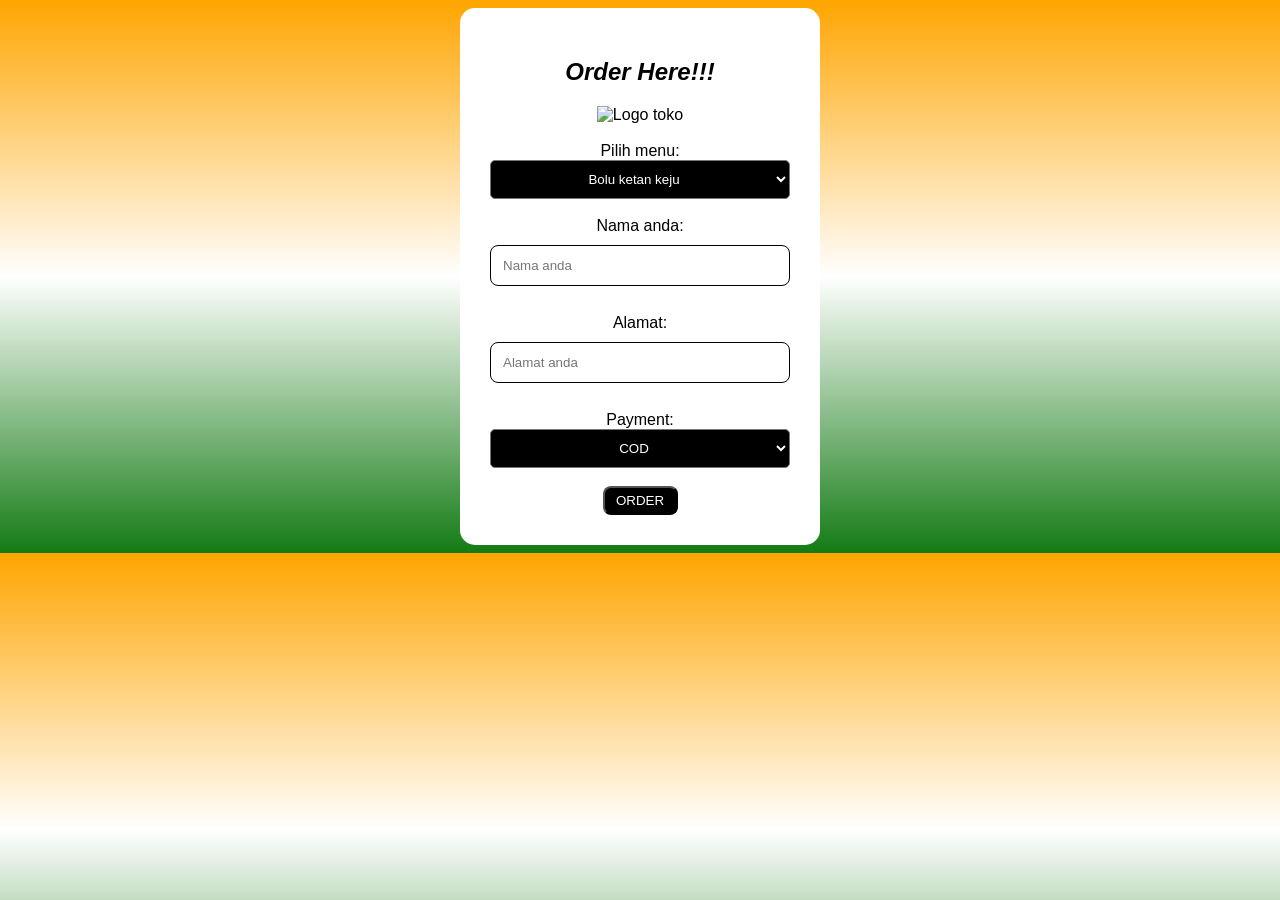
==== order.html @ 338bf414 "Upload project" ====
<!DOCTYPE html>
<html lang="en">
<head>
    <meta charset="UTF-8">
    <meta name="viewport" content="width=device-width, initial-scale=1.0">
    <title>order now</title>
    <link rel="stylesheet" href="style.css">
    <style>
        body {
            background: linear-gradient(
                180deg,
                orange,
                white,
                rgb(20, 123, 20)
            );
        }

       input {
        width: 100%;
        background: linear-gradient(
            180deg,
            
        );
       } 
    </style>
</head>
<body>
    <center>
        <div class="login-box">
        <h2><i>Order Here!!!</i></h2>
        <img src="c:\Users\anwar\Downloads\Logo Lindz Pastry dengan Bingkai Emas.png" alt="Logo toko" height="200px" width="200px"><br></br>
        <label>Pilih menu:</label>
        <select>
            <option>Bolu ketan keju</option>
            <option>Pie buah</option>
            <option>Hantaran,Hampers</option>
            <option>Kue putri salju</option>
            <option>Kue sagu keju</option>
            <option>kue nastar</option>
            <option>Snack box</option>
            <option>Puding coklat</option>
            </select>
            <br></br>

            <label>Nama anda:</label>
            <input 
            type="text"
            nama="Nama anda"
            placeholder="Nama anda"
            required>
            <br></br> 

            <label>Alamat:</label>
            <input 
            type="text"
            nama="Alamat anda"
            placeholder="Alamat anda"
            required>
            <br></br>
            <lavel>Payment:</lavel>
            <select class="select">
                <option>COD</option>
                <option>QRISS</option>
                <option>GOPAY</option>
                <option>OVO</option>
                <option>ALFAMART</option>
            </select>
            <br></br>
            <button type="submit">ORDER</button>
            </div>
    </center>
</body>
</html>
---- style.css ----
.menu-container {
    display: grid;
    gap: 20px;
    flex-direction: row;
    margin: 20 auto;
    grid-template-columns: repeat(4 ,1fr);
    padding: 10px;
    box-sizing: border-box;
}

.card {
    width: 100%;
    padding: 10px;
    border-radius: 10px;
    border: 2px solid black;
    box-sizing: border-box;
     box-shadow: 0 5px 15px rgba(0, 0, 0, 0.2);

    transition: 0.3s;
    cursor: pointer;
   transition: all 0.3s ease;
    transition: transform 0.3s ease,
                box-shadow 0.3s ease;
}

.card img {
    width: 100%;
    height: 180px;
    object-fit: cover;
    border-radius: 8px;
}

.card:active {
    transform: scale(0.95);
}

.card.dipilih {
    transform: translateY(-5px);
    box-shadow: 0 10px 25px rgba(0, 0, 0, 0.3);
    border-color: #ff9800;
}

.card:hover {
    transform: translateY(-10px) scale(1.03);
    box-shadow: 0 15px 30px rgba(0, 0, 0, 0.3);
}

select {
    background-color: black;
    background: black;
    padding: 10px;
    width: 100%;
    border-radius: 5px;
    color: white;
    text-align: center;
}

button {
    background-color: black;
    background: black;
    border-radius: 8px;
    width: 25%;
    text-align: center;
    padding: 5px;
    color: white;
}

input{
    width: 25%;
    border-radius:5px;
}
    

input {
    border: 1px solid black;
    padding: 10px;
}
  
img {
    background: transparent;
}

#Menu {
    color: rgb(9, 1, 1);
}

.login-box {
    width: 300px;
    background: white;
    padding: 30px;
    border-radius: 15px;
    box-shadow: 0 4px 15px rba(0, 0, 0, 0,15);
    text-align: center;
}

.login-box input {
    width: 100%;
    box-sizing: border-box;
    padding: 12px;
    margin: 10px 0;
    border: 1px solid b;
    border-radius: 8px;
}

#Kredit {
    text-align: center;
    background: black;
    width: 100%;
    padding: 20px;
    border-radius: 12px;
    text-align: center;
}

body {
    text-align: center;
    font-family: Georgia,sans-serif;
}

footer {
    color: white;
    background-color: black;
}
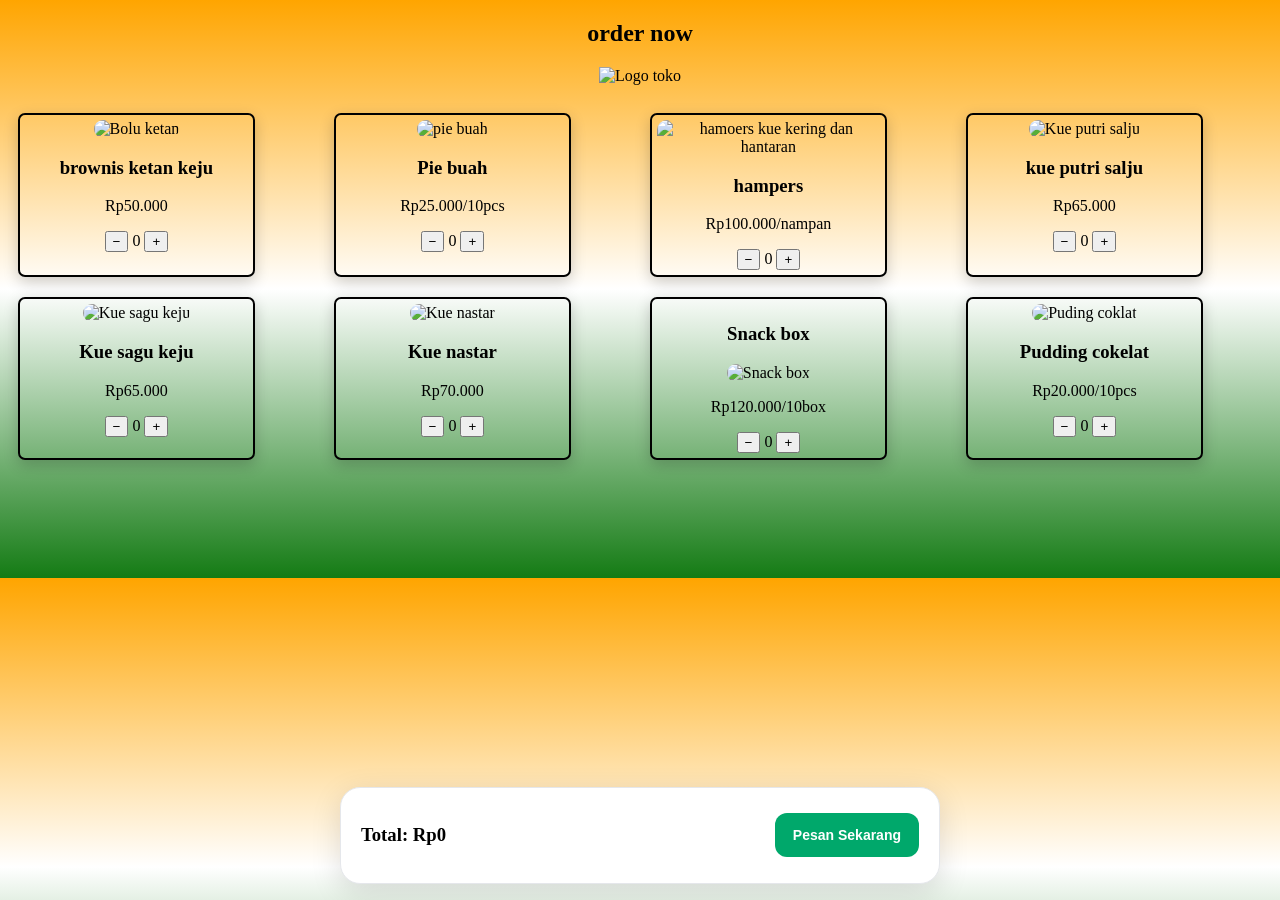
==== commit d00c9ba0: "Update fitur pesanan WhatsApp" ====
--- a/order.html
+++ b/order.html
@@ -4,8 +4,8 @@
     <meta charset="UTF-8">
     <meta name="viewport" content="width=device-width, initial-scale=1.0">
     <title>order now</title>
-    <link rel="stylesheet" href="style.css">
     <style>
+        
         body {
             background: linear-gradient(
                 180deg,
@@ -13,61 +13,274 @@
                 white,
                 rgb(20, 123, 20)
             );
+            text-align: center;
+            font-family: Georgia, 'Times New Roman', Times, serif;
         }
 
-       input {
+        .menu-kue {
+             grid-template-columns: repeat(4 ,1fr);
+             display: grid;
+             padding: 10px;
+             margin: 20 auto;
+             flex-direction: row;
+             gap: 20px;
+        }
+
+       .card {
+        width: 80%;
+        border: 2px solid black;
+        padding: 5px;
+        border-radius: 7px;
+        box-sizing: border-box;
+        box-shadow: 0 5px 15px rgba(0, 0, 0, 0.2);
+
+        transition: 0.3s;
+        cursor: pointer;
+        transition: all 0.3s ease;
+        transition: transform 0.3s ease,
+                    box-shadow 0.3s ease;
+  animation: muncul 0.8s ease forwards;
+       }
+
+       .card img {
         width: 100%;
-        background: linear-gradient(
-            180deg,
-            
-        );
-       } 
+        height: 180px;
+        border-radius: 10px;
+        object-fit: cover;
+       }
+
+       .card:active {
+    transform: scale(0.95);
+}
+
+.card.dipilih {
+    transform: translateY(-5px);
+    box-shadow: 0 10px 25px rgba(0, 0, 0, 0.3);
+    border-color: #ff9800;
+}
+
+.card:hover {
+    transform: translateY(-10px) scale(1.03);
+    box-shadow: 0 15px 30px rgba(0, 0, 0, 0.3);
+}
+
+.checkout {
+  position: fixed;
+  bottom: 16px;
+  left: 50%;
+  transform: translateX(-50%);
+  width: calc(100% - 32px);
+  max-width: 600px;
+  box-sizing: border-box;
+
+  display: flex;
+  align-items: center;
+  justify-content: space-between;
+  gap: 16px;
+
+  padding: 18px 20px;
+  background: #ffffff;
+  border: 1px solid #e5e7eb;
+  border-radius: 20px;
+  box-shadow: 0 8px 30px #00000020;
+  z-index: 1000;
+}
+
+.checkout-info {
+  display: flex;
+  flex-direction: column;
+  gap: 5px;
+}
+
+.checkout-label {
+  font-size: 11px;
+  font-weight: bold;
+  letter-spacing: 1px;
+  color: #777777;
+}
+
+.checkout-info h3 {
+  margin: 0;
+  font-size: 22px;
+  color: #202020;
+}
+
+.checkout button {
+  border: none;
+  border-radius: 12px;
+  padding: 14px 18px;
+  background: #00a86b;
+  color: white;
+  font-size: 14px;
+  font-weight: bold;
+  white-space: nowrap;
+  cursor: pointer;
+  transition: 0.2s ease;
+}
+
+.checkout button:hover {
+  background: #008f5b;
+  transform: translateY(-2px);
+}
+
+.checkout button:active {
+  transform: scale(0.97);
+}
+
+.menu-kue {
+  padding-bottom: 110px;
+}
+
+@media (max-width: 480px) {
+  .checkout {
+    bottom: 10px;
+    width: calc(100% - 20px);
+    padding: 14px;
+    gap: 10px;
+    border-radius: 16px;
+  }
+
+  .checkout-info h3 {
+    font-size: 19px;
+  }
+
+  .checkout button {
+    padding: 13px 14px;
+    font-size: 12px;
+  }
+}
+
     </style>
 </head>
 <body>
-    <center>
-        <div class="login-box">
-        <h2><i>Order Here!!!</i></h2>
+        <h2>order now</h2>
         <img src="c:\Users\anwar\Downloads\Logo Lindz Pastry dengan Bingkai Emas.png" alt="Logo toko" height="200px" width="200px"><br></br>
-        <label>Pilih menu:</label>
-        <select>
-            <option>Bolu ketan keju</option>
-            <option>Pie buah</option>
-            <option>Hantaran,Hampers</option>
-            <option>Kue putri salju</option>
-            <option>Kue sagu keju</option>
-            <option>kue nastar</option>
-            <option>Snack box</option>
-            <option>Puding coklat</option>
-            </select>
-            <br></br>
-
-            <label>Nama anda:</label>
-            <input 
-            type="text"
-            nama="Nama anda"
-            placeholder="Nama anda"
-            required>
-            <br></br> 
-
-            <label>Alamat:</label>
-            <input 
-            type="text"
-            nama="Alamat anda"
-            placeholder="Alamat anda"
-            required>
-            <br></br>
-            <lavel>Payment:</lavel>
-            <select class="select">
-                <option>COD</option>
-                <option>QRISS</option>
-                <option>GOPAY</option>
-                <option>OVO</option>
-                <option>ALFAMART</option>
-            </select>
-            <br></br>
-            <button type="submit">ORDER</button>
-            </div>
-    </center>
+
+        <div class="menu-kue">
+
+
+        <div class="card">
+     <img src="c:\Users\anwar\Downloads\WhatsApp Image 2026-10-07 at 5.11.28 PM.jpeg" alt="Bolu ketan" height="200px" width="200px">
+  <h3>brownis ketan keju</h3>
+  <p>Rp50.000</p>
+
+  <div class="quantity">
+   <button onclick="ubahJumlah('Kue sagu keju', -1)">−</button>
+
+    <span id="jumlah-brownis">0</span>
+
+    <button onclick="ubahJumlah('brownis ketan keju', 1)">+</button>
+  </div>
+</div>
+
+
+<div class="card">
+  <img src="c:\Users\anwar\Downloads\WhatsApp Image 2026-10-07 at 5.22.49 PM.jpeg" alt="pie buah" height="200px" width="200px">
+  <h3>Pie buah</h3>
+  <p>Rp25.000/10pcs</p>
+
+  <div class="quantity">
+    <button onclick="ubahJumlah('Pie buah', -1)">−</button>
+
+    <span id="jumlah-pie">0</span>
+
+    <button onclick="ubahJumlah('Pie buah', 1)">+</button>
+  </div>
+</div>
+
+
+<div class="card">
+  <img src="c:\Users\anwar\Downloads\WhatsApp Image 2026-10-07 at 5.26.35 PM.jpeg" alt="hamoers kue kering dan hantaran" height="200px" width="200px">
+  <h3>hampers</h3>
+  <p>Rp100.000/nampan</p>
+
+  <div class="quantity">
+    <button onclick="ubahJumlah('hampers', -1)">−</button>
+
+    <span id="jumlah-hampers">0</span>
+
+    <button onclick="ubahJumlah('hampers', 1)">+</button>
+  </div>
+</div>
+
+
+ <div class="card">
+ <img src="c:\Users\anwar\Downloads\WhatsApp Image 2026-10-07 at 6.06.23 PM.jpeg" alt="Kue putri salju" height="200px" width="200px">
+  <h3>kue putri salju</h3>
+  <p>Rp65.000</p>
+
+  <div class="quantity">
+    <button onclick="ubahJumlah('kue putri salju', -1)">−</button>
+
+    <span id="jumlah-putrisalju">0</span>
+
+    <button onclick="ubahJumlah('kue putri salju', 1)">+</button>
+  </div>
+</div>
+<div class="card">
+<img src="c:\Users\anwar\Downloads\WhatsApp Image 2026-10-07 at 6.06.23 PM (1).jpeg" alt="Kue sagu keju" height="200px" width="200px">
+<h3>Kue sagu keju</h3>
+  <p>Rp65.000</p>
+
+  <div class="quantity">
+   <button onclick="ubahJumlah('Kue sagu keju', -1)">−</button>
+
+    <span id="jumlah-sagukeju">0</span>
+
+    <button onclick="ubahJumlah('Kue sagu keju', 1)">+</button>
+  </div>
+</div>
+
+<div class="card">
+ <img src="c:\Users\anwar\Downloads\WhatsApp Image 2026-10-07 at 6.06.21 PM.jpeg" alt="Kue nastar" height="200px" width="200px">
+<h3>Kue nastar</h3>
+  <p>Rp70.000</p>
+
+  <div class="quantity">
+    <button onclick="ubahJumlah('Kue nastar', -1)">−</button>
+
+    <span id="jumlah-nastar">0</span>
+
+    <button onclick="ubahJumlah('Kue nastar', 1)">+</button>
+  </div>
+</div>
+
+
+<div class="card">
+<h3>Snack box</h3>
+ <img src="c:\Users\anwar\Downloads\WhatsApp Image 2026-10-07 at 6.06.21 PM (1).jpeg" alt="Snack box" height="200px" width="200px">
+  <p>Rp120.000/10box</p>
+
+  <div class="quantity">
+    <button onclick="ubahJumlah('Snack box', -1)">−</button>
+
+    <span id="jumlah-snackbox">0</span>
+
+    <button onclick="ubahJumlah('Snack box', 1)">+</button>
+  </div>
+</div>
+
+
+<div class="card">
+ <img src="c:\Users\anwar\Downloads\WhatsApp Image 2026-10-06 at 4.13.11 PM.jpeg" alt="Puding coklat" height="200px" width="200px">
+<h3>Pudding cokelat</h3>
+  <p>Rp20.000/10pcs</p>
+
+  <div class="quantity">
+    <button onclick="ubahJumlah('pudding cokelat', -1)">−</button>
+
+    <span id="jumlah-pudding">0</span>
+
+    <button onclick="ubahJumlah('pudding cokelat', 1)">+</button>
+  </div>
+</div>
+
+<div class="checkout">
+  <h3>Total: <span id="total">Rp0</span></h3>
+
+  <button onclick="pesanSekarang()">Pesan Sekarang</button>
+</div>
+
+<script src="script.js"></script>
 </body>
 </html>
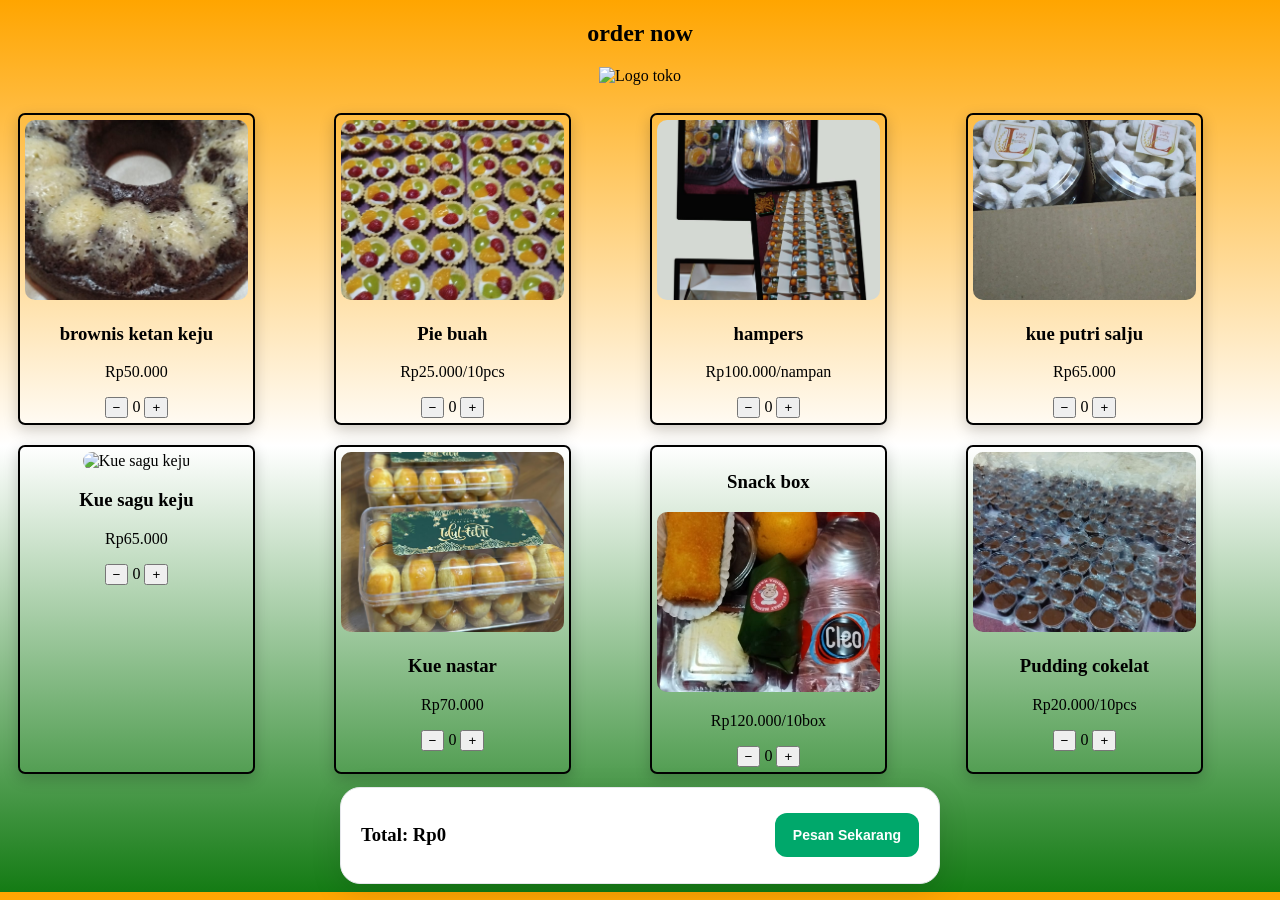
==== commit 39a57e8d: "Update iamges toko" ====
--- a/order.html
+++ b/order.html
@@ -150,6 +150,11 @@
   }
 }
 
+.onclick {
+  background-color: black;
+  color: white;
+}
+
     </style>
 </head>
 <body>
@@ -160,7 +165,7 @@
 
 
         <div class="card">
-     <img src="c:\Users\anwar\Downloads\WhatsApp Image 2026-10-07 at 5.11.28 PM.jpeg" alt="Bolu ketan" height="200px" width="200px">
+     <img src="images/WhatsApp Image 2026-10-07 at 5.11.28 PM.jpeg" alt="Bolu ketan" height="200px" width="200px">
   <h3>brownis ketan keju</h3>
   <p>Rp50.000</p>
 
@@ -175,7 +180,7 @@
 
 
 <div class="card">
-  <img src="c:\Users\anwar\Downloads\WhatsApp Image 2026-10-07 at 5.22.49 PM.jpeg" alt="pie buah" height="200px" width="200px">
+  <img src="images/WhatsApp Image 2026-10-07 at 5.22.49 PM.jpeg" alt="pie buah" height="200px" width="200px">
   <h3>Pie buah</h3>
   <p>Rp25.000/10pcs</p>
 
@@ -190,7 +195,7 @@
 
 
 <div class="card">
-  <img src="c:\Users\anwar\Downloads\WhatsApp Image 2026-10-07 at 5.26.35 PM.jpeg" alt="hamoers kue kering dan hantaran" height="200px" width="200px">
+  <img src="images/WhatsApp Image 2026-10-07 at 5.26.35 PM.jpeg" alt="hamoers kue kering dan hantaran" height="200px" width="200px">
   <h3>hampers</h3>
   <p>Rp100.000/nampan</p>
 
@@ -205,7 +210,7 @@
 
 
  <div class="card">
- <img src="c:\Users\anwar\Downloads\WhatsApp Image 2026-10-07 at 6.06.23 PM.jpeg" alt="Kue putri salju" height="200px" width="200px">
+ <img src="images/WhatsApp Image 2026-10-07 at 6.06.23 PM.jpeg" alt="Kue putri salju" height="200px" width="200px">
   <h3>kue putri salju</h3>
   <p>Rp65.000</p>
 
@@ -232,7 +237,7 @@
 </div>
 
 <div class="card">
- <img src="c:\Users\anwar\Downloads\WhatsApp Image 2026-10-07 at 6.06.21 PM.jpeg" alt="Kue nastar" height="200px" width="200px">
+ <img src="images/WhatsApp Image 2026-10-07 at 6.06.21 PM.jpeg" alt="Kue nastar" height="200px" width="200px">
 <h3>Kue nastar</h3>
   <p>Rp70.000</p>
 
@@ -248,7 +253,7 @@
 
 <div class="card">
 <h3>Snack box</h3>
- <img src="c:\Users\anwar\Downloads\WhatsApp Image 2026-10-07 at 6.06.21 PM (1).jpeg" alt="Snack box" height="200px" width="200px">
+ <img src="images/WhatsApp Image 2026-10-07 at 6.06.21 PM (1).jpeg" alt="Snack box" height="200px" width="200px">
   <p>Rp120.000/10box</p>
 
   <div class="quantity">
@@ -262,7 +267,7 @@
 
 
 <div class="card">
- <img src="c:\Users\anwar\Downloads\WhatsApp Image 2026-10-06 at 4.13.11 PM.jpeg" alt="Puding coklat" height="200px" width="200px">
+ <img src="images/WhatsApp Image 2026-10-06 at 4.13.11 PM.jpeg" alt="Puding coklat" height="200px" width="200px">
 <h3>Pudding cokelat</h3>
   <p>Rp20.000/10pcs</p>
 
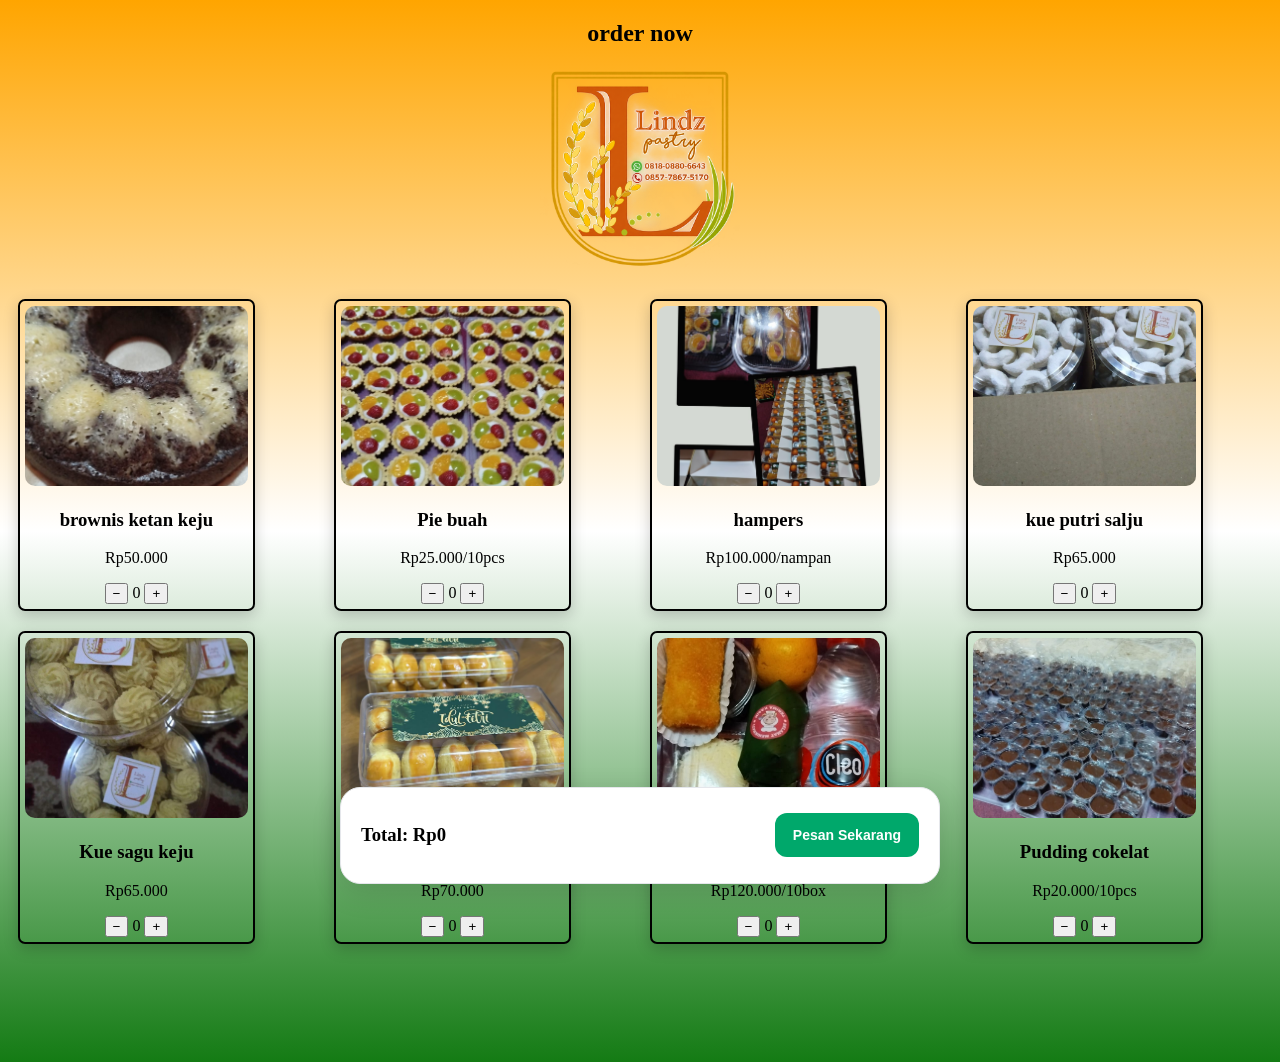
==== commit 88de4f38: "update order.html" ====
--- a/order.html
+++ b/order.html
@@ -159,7 +159,7 @@
 </head>
 <body>
         <h2>order now</h2>
-        <img src="c:\Users\anwar\Downloads\Logo Lindz Pastry dengan Bingkai Emas.png" alt="Logo toko" height="200px" width="200px"><br></br>
+        <img src="images/Logo Lindz Pastry dengan Bingkai Emas.png" alt="Logo toko" height="200px" width="200px"><br></br>
 
         <div class="menu-kue">
 
@@ -223,7 +223,7 @@
   </div>
 </div>
 <div class="card">
-<img src="c:\Users\anwar\Downloads\WhatsApp Image 2026-10-07 at 6.06.23 PM (1).jpeg" alt="Kue sagu keju" height="200px" width="200px">
+<img src="images/WhatsApp Image 2026-10-07 at 6.06.23 PM (1).jpeg" alt="Kue sagu keju" height="200px" width="200px">
 <h3>Kue sagu keju</h3>
   <p>Rp65.000</p>
 
@@ -252,8 +252,8 @@
 
 
 <div class="card">
+ <img src="images/WhatsApp Image 2026-10-07 at 6.06.21 PM (1).jpeg" alt="Snack box" height="200px" width="200px">
 <h3>Snack box</h3>
- <img src="images/WhatsApp Image 2026-10-07 at 6.06.21 PM (1).jpeg" alt="Snack box" height="200px" width="200px">
   <p>Rp120.000/10box</p>
 
   <div class="quantity">
